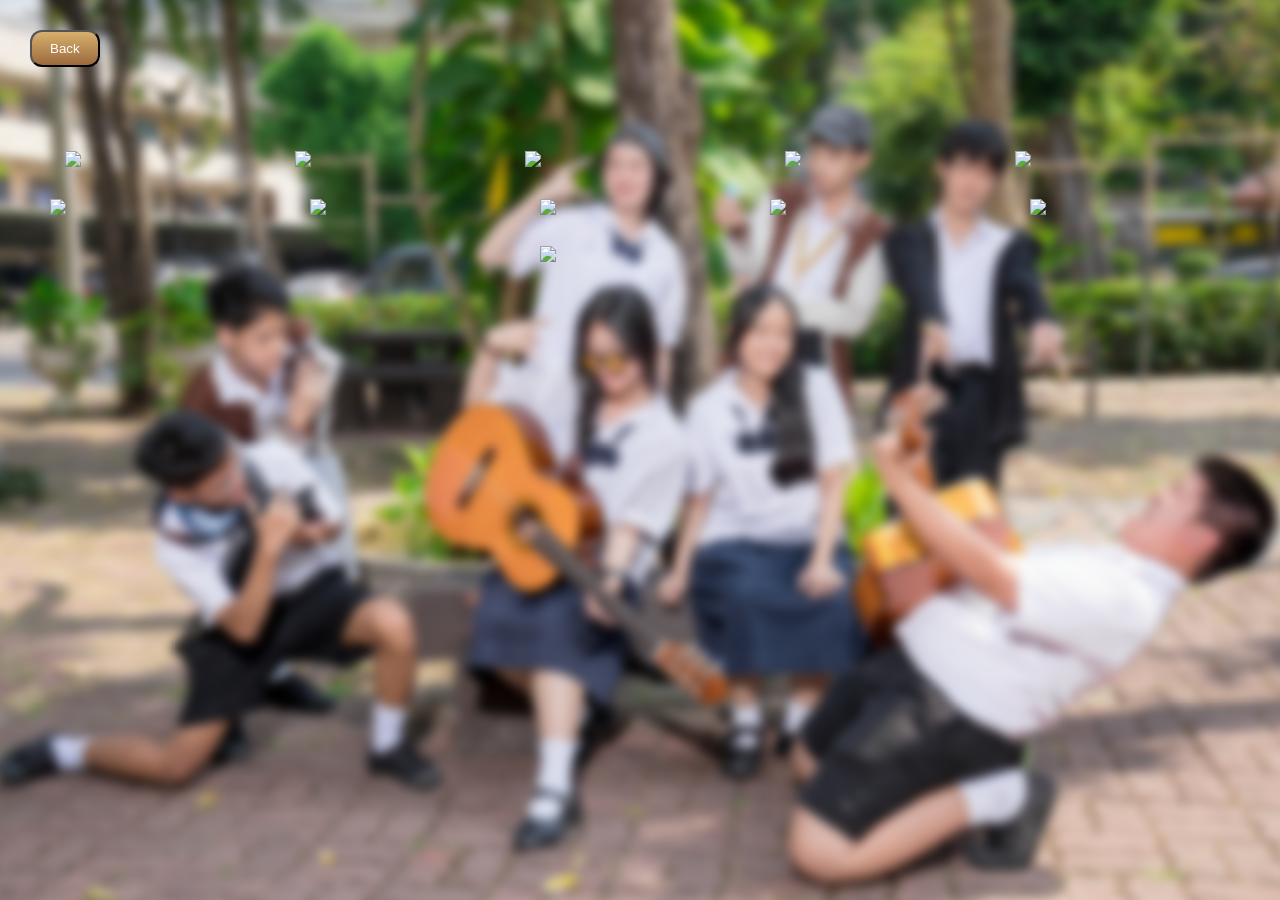
==== camp.html @ e7f1280b "add Travelled Places page" ====
<!DOCTYPE html>
<html lang="en">
<head>
    <meta charset="UTF-8">
    <meta name="viewport" content="width=device-width, initial-scale=1.0">
    <title>RW Official Website</title>
    <link rel="stylesheet" href="style.css">
    <link rel="icon" type="image/png" sizes="16x16" href="image/rwlogo.png">
</head>
<body class="has-bg-blur">
<button class="back-button" onclick="history.back()">Back</button>
<div style="height: 150px;"></div>
<div class="container image-row" style="height: 100px;">
  <img src="elemen/c1.jpg">
  <img src="elemen/c2.jpg">
  <img src="elemen/c3.jpg"> <br>
    <img src="elemen/c4.jpg">
    <img src="elemen/c5.jpg"> 
    <img src="elemen/c6.jpg"> <br>
      <img src="elemen/c7.jpg">
      <img src="elemen/c8.jpg">
      <img src="elemen/c9.jpg"> <br>
        <img src="elemen/cx.jpg">
        <img src="elemen/cxi.jpg">
</div>
</body>
---- style.css ----
* {
    box-sizing: border-box;
}
@media (max-width: 480px) {
    .title-box {
        padding: 15px 20px;
    }
    .buttonwithinfo {
        padding: 10px 16px;
    }
}
body {
    margin: 0;
    font-family: Arial, Helvetica, sans-serif;
    background-color: #f5e8bc;
    overflow-x: hidden; /* stops the huge title from causing sideways scroll/layout shift */
}
.title-box {
    width: fit-content;
    max-width: 90%;
    margin: 20px auto; /* 20px from the top, centered horizontally */
    padding: 20px 40px;
    border-radius: 20px;
    background: linear-gradient(135deg, #d4af37, #8b5a2b);
    box-shadow: 0 6px 15px rgba(0, 0, 0, 0.25);
}
.title-box h1 {
    margin: 0;
    color: white;
    font-size: 3rem;
    text-align: center;
}
.anybox{
    width: fit-content;
    height: fit-content;
    margin: 0 auto;
    border: 3px solid black;
    background-color: rgba(255, 255, 255, 0.1);
    /* The magic properties that blur whatever is behind the box */
    backdrop-filter: blur(10px);
    -webkit-backdrop-filter: blur(25px); /* Safari support */
  }
.glass-box{
    width:700px;
    max-width:90%;
    max-height:500px;
    overflow-y:auto;
    margin: 90px auto 30px auto; /* extra top margin so the fixed back button never overlaps text */
    padding:30px;
    border-radius:22px;
    background:
        linear-gradient(
            180deg,
            rgba(255,255,255,0.30),
            rgba(210,170,110,0.20)
        );
}
.back-button {
    position: fixed;
    top: 30px;
    left: 30px;
    padding: 9px 18px;
    border-radius: 12px;
    background: linear-gradient(#d8b06d, #9b6a3d);
    color: white;
    font-family: Arial, Helvetica, sans-serif;
    cursor: pointer;
    z-index: 10; /* stays above the glass box instead of fighting with it */
}
.fade-title {
    font-size: clamp(2.2rem, 10vw, 140px); /* scales down smoothly on phones instead of forcing 140px */
    margin: 0 auto;
    padding: 0 15px;
    text-align: center;
    animation: fadeIn 0.9s ease-out;
}
@keyframes fadeIn {
    from {
        opacity: 0;
        transform: translateX(-30px);
    }
    to {
        opacity: 1;
        transform: translateX(0);
    }
}

.container {
    display: flex;
    justify-content: center;
    align-items: center;
    width: fit-content;
    margin: auto;
}
.buttonwithinfo {
    padding: 12px 24px;
    border: 1px solid #777;
    border-radius: 10px;
    background: #d8b06d;
    cursor: pointer;
    max-width: 100%;
    transition: transform 0.2s, box-shadow 0.2s;
}
.buttonwithinfo h1,
.buttonwithinfo h2 {
    font-size: clamp(1rem, 4vw, 1.8rem); /* keeps button text readable, not overflowing on phones */
}
.buttonwithinfo:hover {
    transform: translateY(-4px);
    box-shadow: 0 8px 16px rgba(0,0,0,0.25);
}
html, body {
    margin: 0;
    padding: 0;
    min-height: 100vh;
}

/* The blurred background layer */
.has-bg-blur::before {
    content: "";
    position: fixed;
    top: 0;
    left: 0;
    width: 100vw;
    height: 100vh;
    background-image: url('image/rwmain.png');
    background-repeat: no-repeat;
    background-size: cover;
    background-position: center;
    filter: blur(5px);
    z-index: -1;
    transform: scale(1.1);
}
.image-row {
  display: flex;
  gap: 30px;
  flex-wrap: wrap;
}

.image-row img {
  width: 200px;
  height: auto;
  max-height: 300px;
}
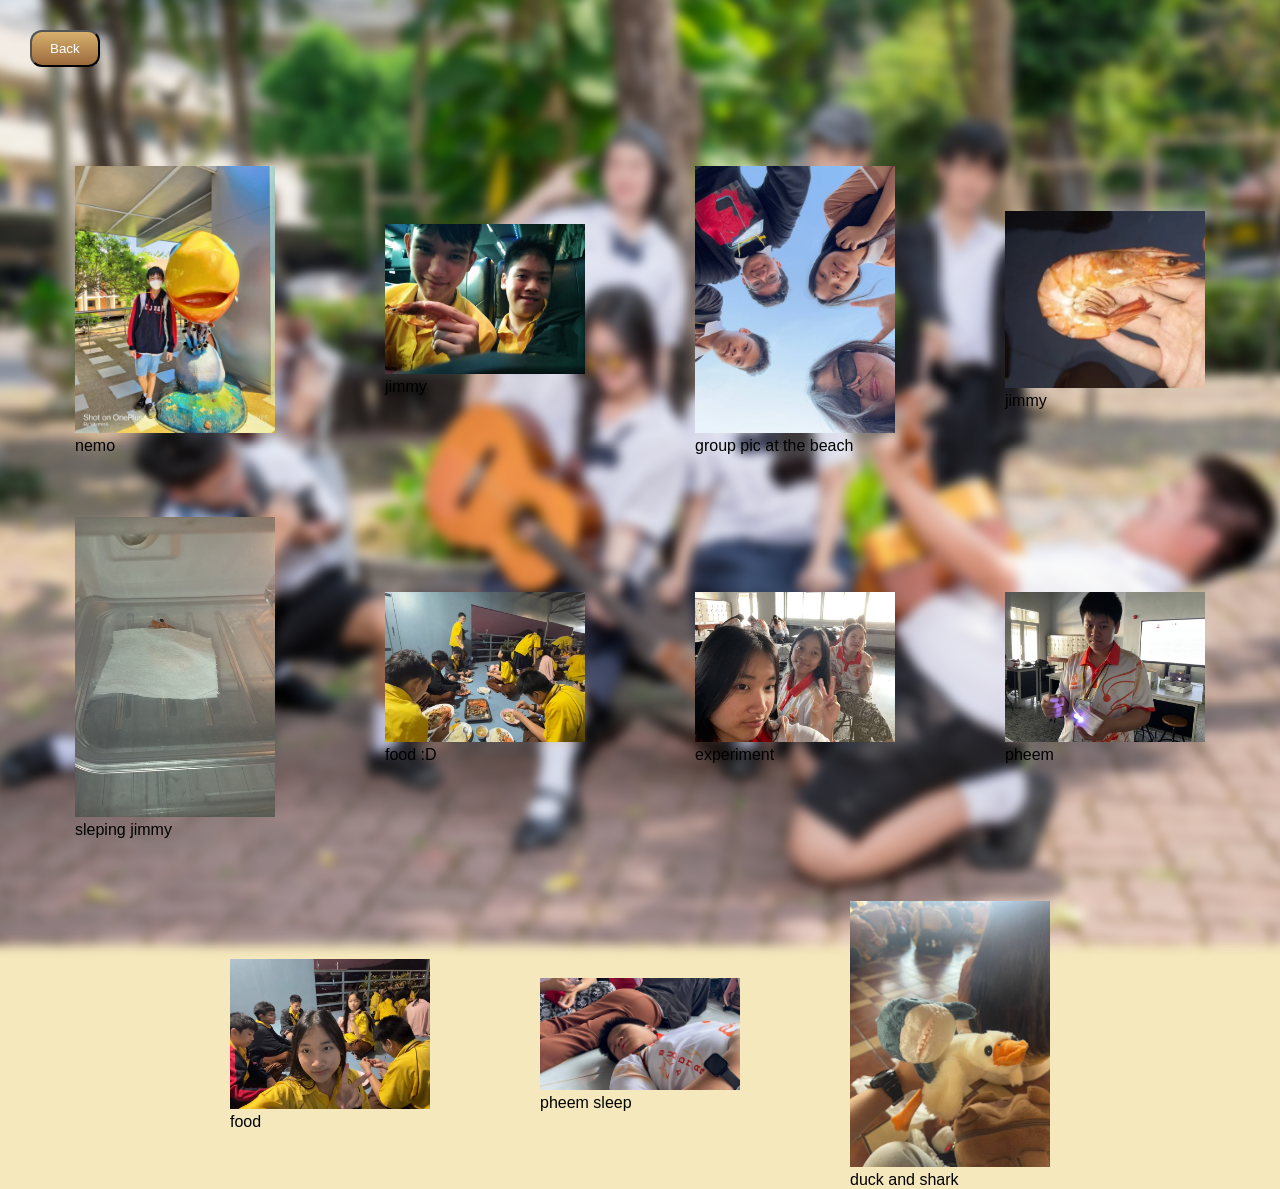
==== commit 0cb7bc5c: "Update camp.html" ====
--- a/camp.html
+++ b/camp.html
@@ -11,16 +11,16 @@
 <button class="back-button" onclick="history.back()">Back</button>
 <div style="height: 150px;"></div>
 <div class="container image-row" style="height: 100px;">
-  <img src="elemen/c1.jpg">
-  <img src="elemen/c2.jpg">
-  <img src="elemen/c3.jpg"> <br>
-    <img src="elemen/c4.jpg">
-    <img src="elemen/c5.jpg"> 
-    <img src="elemen/c6.jpg"> <br>
-      <img src="elemen/c7.jpg">
-      <img src="elemen/c8.jpg">
-      <img src="elemen/c9.jpg"> <br>
-        <img src="elemen/cx.jpg">
-        <img src="elemen/cxi.jpg">
+  <figure><img src="elemen/c1.jpg"><figcaption>nemo</figcaption></figure>
+  <figure><img src="elemen/c2.jpg"><figcaption>jimmy</figcaption></figure>
+  <figure><img src="elemen/c3.jpg"><figcaption>group pic at the beach</figcaption></figure>
+    <figure><img src="elemen/c4.jpg"><figcaption>jimmy</figcaption></figure>
+    <figure><img src="elemen/c5.jpg"> <figcaption>sleping jimmy</figcaption></figure>
+    <figure><img src="elemen/c6.jpg"> <figcaption>food :D</figcaption></figure>
+      <figure><img src="elemen/c7.jpg"><figcaption>experiment</figcaption></figure>
+      <figure><img src="elemen/c8.jpg"><figcaption>pheem</figcaption></figure>
+      <figure><img src="elemen/c9.jpg"><figcaption>food</figcaption></figure>
+        <figure><img src="elemen/cx.jpg"><figcaption>pheem sleep</figcaption></figure>
+        <figure><img src="elemen/cxi.jpg"><figcaption>duck and shark</figcaption></figure>
 </div>
-</body>+</body>
